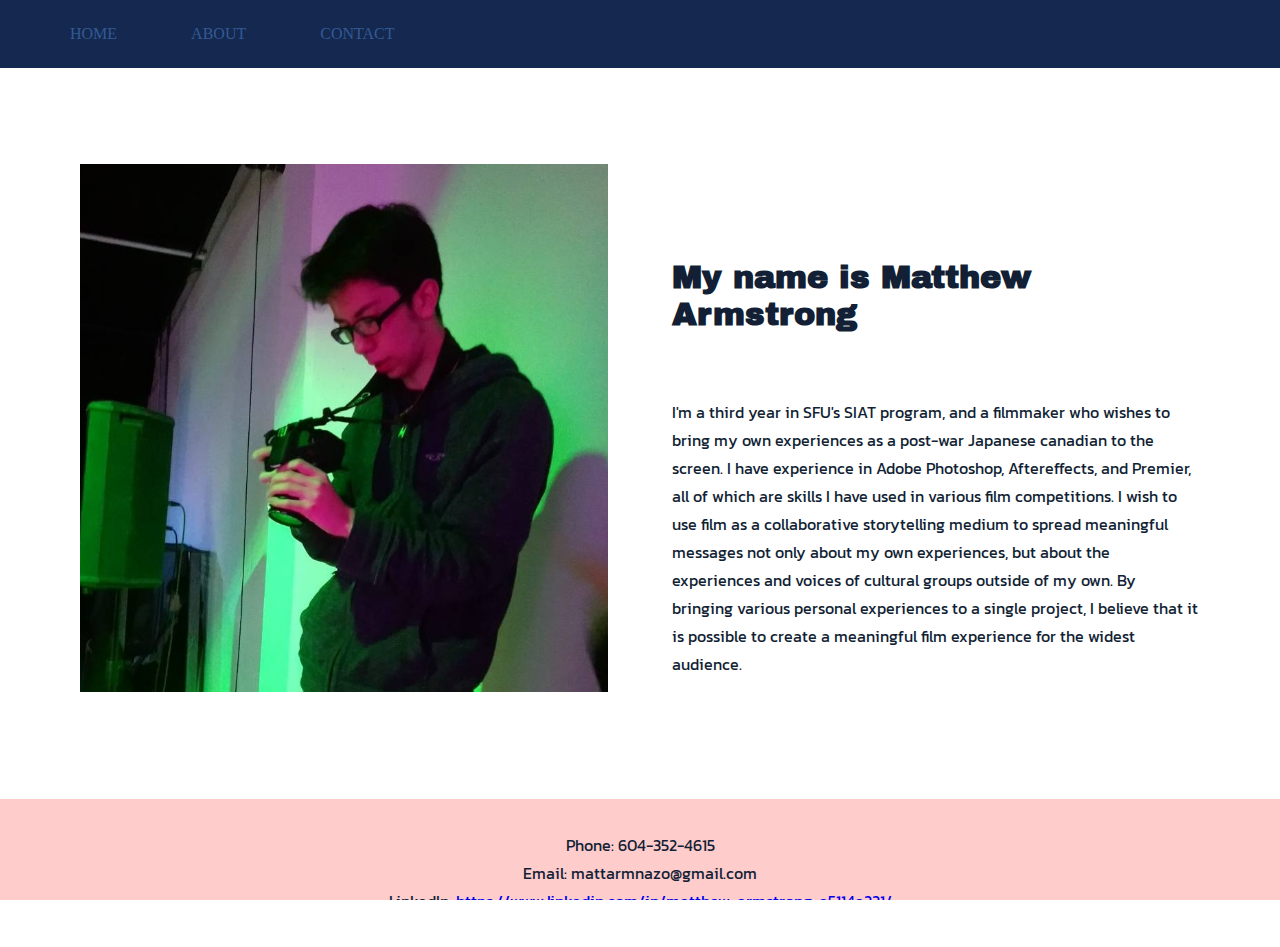
==== about.html @ 855f884a "Submission push" ====
<!doctype html>

<html lang="en">

<head>
	<meta charset="utf-8">
	<meta name="viewport" contents="width-device-width, initial-scale=1">
	<title>About</title>
	<link href="https://fonts.googleapis.com/css2?family=Archivo+Black&family=Kanit:wght@300&display=swap" rel="stylesheet">
	<link href="css/main.css" rel="stylesheet">
	<link href="css/normalise.css" rel="stylesheet">
</head>

<body>
	<header>
	<div class ="navbar">
	<nav>
		<ul>
			<li><a href ="index.html">Home</a></li>
			<li><a href ="about.html">About</a></li>
			<li><a href ="#contact">Contact</a></li>
		</ul>
	</nav>
	</div>
	</header>
		<div class ="about_page">
		<div class ="two_column_grid">
			<div class="column_one">
			<img class ="about_image" src ="img/profilepicture.jpg" alt ="profile picture">
			</div>
			<div class ="column_two">
				<section class ="about_text">
				<h1>My name is Matthew Armstrong</h1>
				<p>I'm a third year in SFU's SIAT program, and a filmmaker who wishes to bring my own experiences as a post-war Japanese canadian to the screen. I have experience in Adobe Photoshop, Aftereffects, and Premier, all of which are skills I have used in various film competitions. I wish to use film as a collaborative storytelling medium to spread meaningful messages not only about my own experiences, but about the experiences and voices of cultural groups outside of my own. By bringing various personal experiences to a single project, I believe that it is possible to create a meaningful film experience for the widest audience.</p>
			    </section>
	
			</div>
		</div>
		</div>

<footer id ="contact">
	<div class ="footer_text">
	<p>Phone: 604-352-4615</p>
	<p>Email: mattarmnazo@gmail.com</p>
	<p>LinkedIn: <a href ="https://www.linkedin.com/in/matthew-armstrong-a5114a221/">https://www.linkedin.com/in/matthew-armstrong-a5114a221/</a></p>
	</div>
</footer>


</body>
---- css/main.css ----
* {
    margin: 0px;
    padding: 0px;
    box-sizing: border-box;
 }

 header{
    background: #15284f;
 }

 header::after{
    content: '';
    display: table;
    clear: both;
 }

 body,
html {
    margin: 0;
    padding: 0;
    width: 100%;
    height: 100%;
    overflow: auto;
    scroll-behavior: smooth;
}

h1{
	font-family: 'Archivo Black', sans-serif;
	font-size: 3rem;
	color: #131f35;
}

h2{
	font-family: Kanit, sans-serif;
	color: #131f35;
}

p{
	font-family: Kanit, sans-serif;
	color: #131f35;
	line-height: 1.75rem;
}

footer{
    background: #ffcccc;
    width: 100%;
    height: auto;
    text-align: center;
}

.container{
	width: 90%;
    max-width: 890px;
    margin: auto;
    padding-bottom: 4rem;
}

.project{
	padding-bottom: 4rem;
}

.video-container{
    padding-bottom: 4rem;
    padding-top: 3rem;
}


.video{
    width: 100%;
    max-width: 890px;
    margin: auto;
}

.image{
    width: 100%;
    max-width: 890px;
    margin: auto;
    padding: 1rem 0rem 1.4rem 0rem;
}

.project-heading{
    font-size: 3rem;
    text-align: center;
    padding-top: 1rem;
}

.display{
    padding: 3rem 0rem 2rem 0rem;

}

.projects_container{
    width: 90%;
    max-width: 1300px;
    margin: auto;
    padding-bottom: 4rem;

}

.two_column_grid{
    display: grid;
    grid-template-columns: 1fr 1fr;
    column-gap: 4rem;
}

.grid_thumbnail{
    width: 100%;
    max-width: 650px;
}

.project_title{
    font-size: 2rem;
    text-align: center;
    padding-top: 1rem;
}

.banner{
    padding: 2rem 0rem 3rem 0rem;
    background-color: #315b96;
}


.banner_image{
    display: flex;
    justify-content: center;
    padding: 4rem 0rem;

}
.column_one p{
    text-align: center;
}

.column_two p{
    text-align: center;
}

.banner h1{
    text-align: center;
    color: white;
}

.about_page{
    padding: 5rem;
}

.about_image{
    width: 100%;
    max-width: 650px;
    margin: auto;
    padding: 1rem 0rem 1.4rem 0rem;
}


.about_text{
    padding-top: 7rem;
}

.about_text p{
    text-align: left;
    padding-top: 4rem;
}


.contact_text{
    padding: 7rem;

}

.contact_text h2{
    text-align: center;
    padding-top: 4rem;
}

.footer_text{
    padding: 2rem 0 2rem 0;
}

a img{
    transition: opacity 0.3s;
}

a img:hover{
    opacity: .7;
}

nav{
}

nav ul{
    margin: 0;
    padding: 0;
    list-style: none;
}

nav li{
    display: inline-block;
    margin-left: 70px;
    padding: 25px 0 25px 0px;
    position: relative;
}

nav a{
    color: #315b96;
    text-decoration: none;
    text-transform: uppercase;
}

nav a:hover{
    color: #ffcccc;
}

nav a::before{
    content: '';
    display: block;
    height: 5px;
    background-color: #ffcccc;
    position: absolute;
    top: 0;
    width: 0%;
    transition: all ease-in-out 250ms;
}

nav a:hover::before{
    width: 100%;
}
---- css/normalise.css ----
/*! normalize.css v8.0.0 | MIT License | github.com/necolas/normalize.css */


/* Document
   ========================================================================== */


/**
 * 1. Correct the line height in all browsers.
 * 2. Prevent adjustments of font size after orientation changes in iOS.
 */

html {
    line-height: 1.15;
    /* 1 */
    -webkit-text-size-adjust: 100%;
    /* 2 */
}


/* Sections
     ========================================================================== */


/**
   * Remove the margin in all browsers.
   */

body {
    margin: 0;
}


/**
   * Correct the font size and margin on `h1` elements within `section` and
   * `article` contexts in Chrome, Firefox, and Safari.
   */

h1 {
    font-size: 2em;
}


/* Grouping content
     ========================================================================== */


/**
   * 1. Add the correct box sizing in Firefox.
   * 2. Show the overflow in Edge and IE.
   */

hr {
    box-sizing: content-box;
    /* 1 */
    height: 0;
    /* 1 */
    overflow: visible;
    /* 2 */
}


/**
   * 1. Correct the inheritance and scaling of font size in all browsers.
   * 2. Correct the odd `em` font sizing in all browsers.
   */

pre {
    font-family: monospace, monospace;
    /* 1 */
    font-size: 1em;
    /* 2 */
}


/* Text-level semantics
     ========================================================================== */


/**
   * Remove the gray background on active links in IE 10.
   */

a {
    background-color: transparent;
}


/**
   * 1. Remove the bottom border in Chrome 57-
   * 2. Add the correct text decoration in Chrome, Edge, IE, Opera, and Safari.
   */

abbr[title] {
    border-bottom: none;
    /* 1 */
    text-decoration: underline;
    /* 2 */
    text-decoration: underline dotted;
    /* 2 */
}


/**
   * Add the correct font weight in Chrome, Edge, and Safari.
   */

b,
strong {
    font-weight: bolder;
}


/**
   * 1. Correct the inheritance and scaling of font size in all browsers.
   * 2. Correct the odd `em` font sizing in all browsers.
   */

code,
kbd,
samp {
    font-family: monospace, monospace;
    /* 1 */
    font-size: 1em;
    /* 2 */
}


/**
   * Add the correct font size in all browsers.
   */

small {
    font-size: 80%;
}


/**
   * Prevent `sub` and `sup` elements from affecting the line height in
   * all browsers.
   */

sub,
sup {
    font-size: 75%;
    line-height: 0;
    position: relative;
    vertical-align: baseline;
}

sub {
    bottom: -0.25em;
}

sup {
    top: -0.5em;
}


/* Embedded content
     ========================================================================== */


/**
   * Remove the border on images inside links in IE 10.
   */

img {
    border-style: none;
}


/* Forms
     ========================================================================== */


/**
   * 1. Change the font styles in all browsers.
   * 2. Remove the margin in Firefox and Safari.
   */

button,
input,
optgroup,
select,
textarea {
    font-family: inherit;
    /* 1 */
    font-size: 100%;
    /* 1 */
    line-height: 1.15;
    /* 1 */
    margin: 0;
    /* 2 */
}


/**
   * Show the overflow in IE.
   * 1. Show the overflow in Edge.
   */

button,
input {
    /* 1 */
    overflow: visible;
}


/**
   * Remove the inheritance of text transform in Edge, Firefox, and IE.
   * 1. Remove the inheritance of text transform in Firefox.
   */

button,
select {
    /* 1 */
    text-transform: none;
}


/**
   * Correct the inability to style clickable types in iOS and Safari.
   */

button,
[type="button"],
[type="reset"],
[type="submit"] {
    -webkit-appearance: button;
}


/**
   * Remove the inner border and padding in Firefox.
   */

button::-moz-focus-inner,
[type="button"]::-moz-focus-inner,
[type="reset"]::-moz-focus-inner,
[type="submit"]::-moz-focus-inner {
    border-style: none;
    padding: 0;
}


/**
   * Restore the focus styles unset by the previous rule.
   */

button:-moz-focusring,
[type="button"]:-moz-focusring,
[type="reset"]:-moz-focusring,
[type="submit"]:-moz-focusring {
    outline: 1px dotted ButtonText;
}


/**
   * Correct the padding in Firefox.
   */

fieldset {
    padding: 0.35em 0.75em 0.625em;
}


/**
   * 1. Correct the text wrapping in Edge and IE.
   * 2. Correct the color inheritance from `fieldset` elements in IE.
   * 3. Remove the padding so developers are not caught out when they zero out
   *    `fieldset` elements in all browsers.
   */

legend {
    box-sizing: border-box;
    /* 1 */
    color: inherit;
    /* 2 */
    display: table;
    /* 1 */
    max-width: 100%;
    /* 1 */
    padding: 0;
    /* 3 */
    white-space: normal;
    /* 1 */
}


/**
   * Add the correct vertical alignment in Chrome, Firefox, and Opera.
   */

progress {
    vertical-align: baseline;
}


/**
   * Remove the default vertical scrollbar in IE 10+.
   */

textarea {
    overflow: auto;
}


/**
   * 1. Add the correct box sizing in IE 10.
   * 2. Remove the padding in IE 10.
   */

[type="checkbox"],
[type="radio"] {
    box-sizing: border-box;
    /* 1 */
    padding: 0;
    /* 2 */
}


/**
   * Correct the cursor style of increment and decrement buttons in Chrome.
   */

[type="number"]::-webkit-inner-spin-button,
[type="number"]::-webkit-outer-spin-button {
    height: auto;
}


/**
   * 1. Correct the odd appearance in Chrome and Safari.
   * 2. Correct the outline style in Safari.
   */

[type="search"] {
    -webkit-appearance: textfield;
    /* 1 */
    outline-offset: -2px;
    /* 2 */
}


/**
   * Remove the inner padding in Chrome and Safari on macOS.
   */

[type="search"]::-webkit-search-decoration {
    -webkit-appearance: none;
}


/**
   * 1. Correct the inability to style clickable types in iOS and Safari.
   * 2. Change font properties to `inherit` in Safari.
   */

 ::-webkit-file-upload-button {
    -webkit-appearance: button;
    /* 1 */
    font: inherit;
    /* 2 */
}


/* Interactive
     ========================================================================== */


/*
   * Add the correct display in Edge, IE 10+, and Firefox.
   */

details {
    display: block;
}


/*
   * Add the correct display in all browsers.
   */

summary {
    display: list-item;
}


/* Misc
     ========================================================================== */


/**
   * Add the correct display in IE 10+.
   */

template {
    display: none;
}


/**
   * Add the correct display in IE 10.
   */

[hidden] {
    display: none;
}
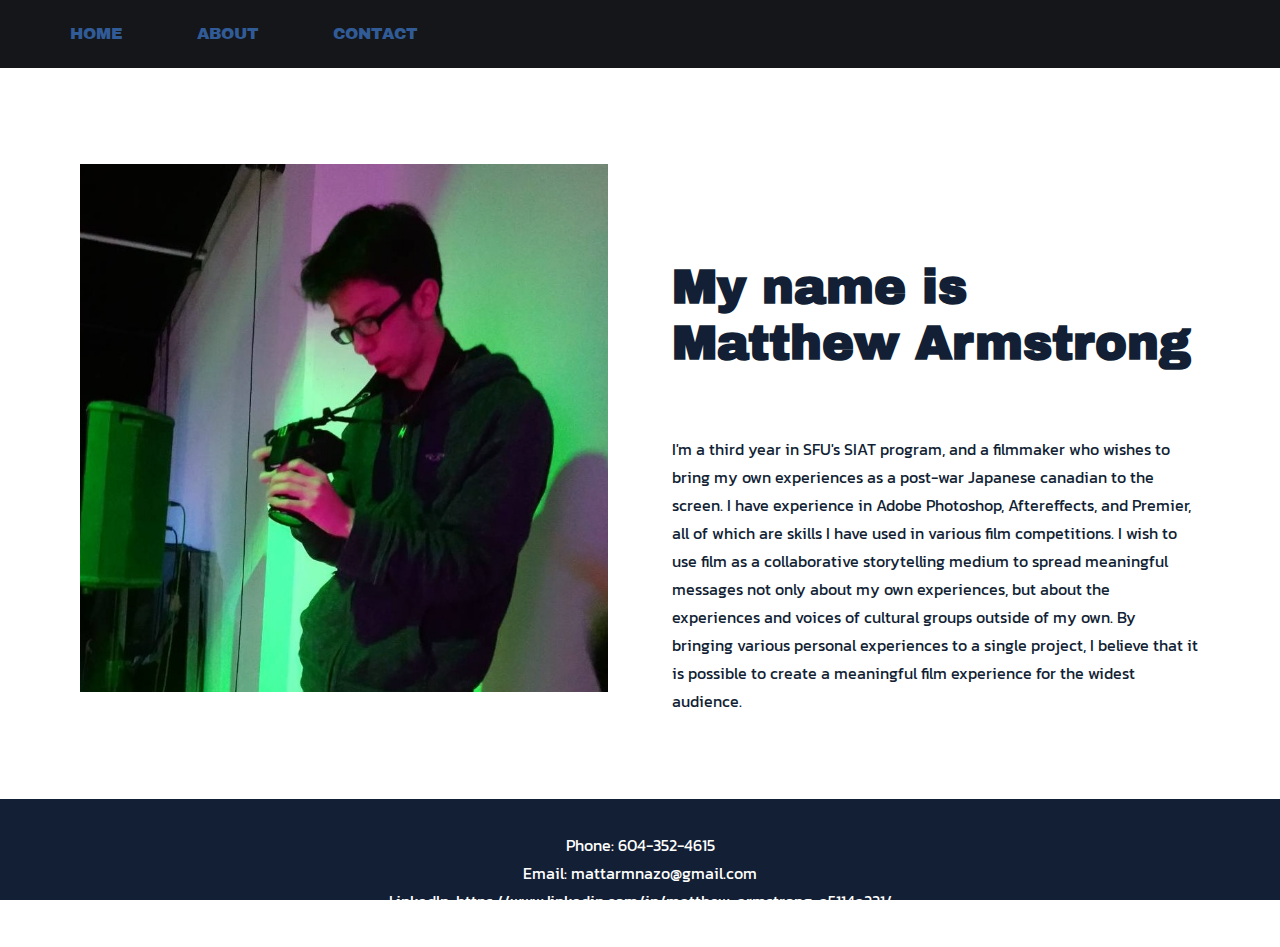
==== commit a8b9b3b4: "Main page responsiveness" ====
--- a/about.html
+++ b/about.html
@@ -9,6 +9,7 @@
 	<link href="https://fonts.googleapis.com/css2?family=Archivo+Black&family=Kanit:wght@300&display=swap" rel="stylesheet">
 	<link href="css/main.css" rel="stylesheet">
 	<link href="css/normalise.css" rel="stylesheet">
+	<link href="css/media.css" rel="stylesheet">
 </head>
 
 <body>
--- a/css/main.css
+++ b/css/main.css
@@ -5,7 +5,7 @@
  }
 
  header{
-    background: #15284f;
+    background: #141619;
  }
 
  header::after{
@@ -26,7 +26,7 @@
 
 h1{
 	font-family: 'Archivo Black', sans-serif;
-	font-size: 3rem;
+	font-size: 2rem;
 	color: #131f35;
 }
 
@@ -42,11 +42,12 @@
 }
 
 footer{
-    background: #ffcccc;
+    background: #131f35;
     width: 100%;
     height: auto;
     text-align: center;
 }
+
 
 .container{
 	width: 90%;
@@ -62,6 +63,11 @@
 .video-container{
     padding-bottom: 4rem;
     padding-top: 3rem;
+    padding-left: 3.3rem;
+    max-width: 100%;
+    display: flex;
+    justify-content: center;
+
 }
 
 
@@ -99,7 +105,7 @@
 
 .two_column_grid{
     display: grid;
-    grid-template-columns: 1fr 1fr;
+    grid-template-columns: 1fr;
     column-gap: 4rem;
 }
 
@@ -116,7 +122,7 @@
 
 .banner{
     padding: 2rem 0rem 3rem 0rem;
-    background-color: #315b96;
+    background-color: #212326;
 }
 
 
@@ -139,6 +145,12 @@
     color: white;
 }
 
+.footer_text p{
+    color: white;
+}
+
+
+
 .about_page{
     padding: 5rem;
 }
@@ -173,6 +185,14 @@
 
 .footer_text{
     padding: 2rem 0 2rem 0;
+}
+
+a{
+    color:white;
+}
+
+a:active, a:hover, a:focus{
+    color: white;
 }
 
 a img{
@@ -203,17 +223,18 @@
     color: #315b96;
     text-decoration: none;
     text-transform: uppercase;
+    font-family: 'Archivo Black';
 }
 
 nav a:hover{
-    color: #ffcccc;
+    color: white;
 }
 
 nav a::before{
     content: '';
     display: block;
     height: 5px;
-    background-color: #ffcccc;
+    background-color: white;
     position: absolute;
     top: 0;
     width: 0%;
--- a/css/media.css
+++ b/css/media.css
@@ -0,0 +1,15 @@
+@media (min-width:48rem){
+	.two_column_grid{
+		grid-template-columns: 1fr 1fr;
+	}
+
+	h1{
+		font-size: 3rem;
+	}
+
+	.video-container{
+		padding-top: 5.5rem;
+		padding-left: 0;
+		padding-right: 1rem;
+	}
+}